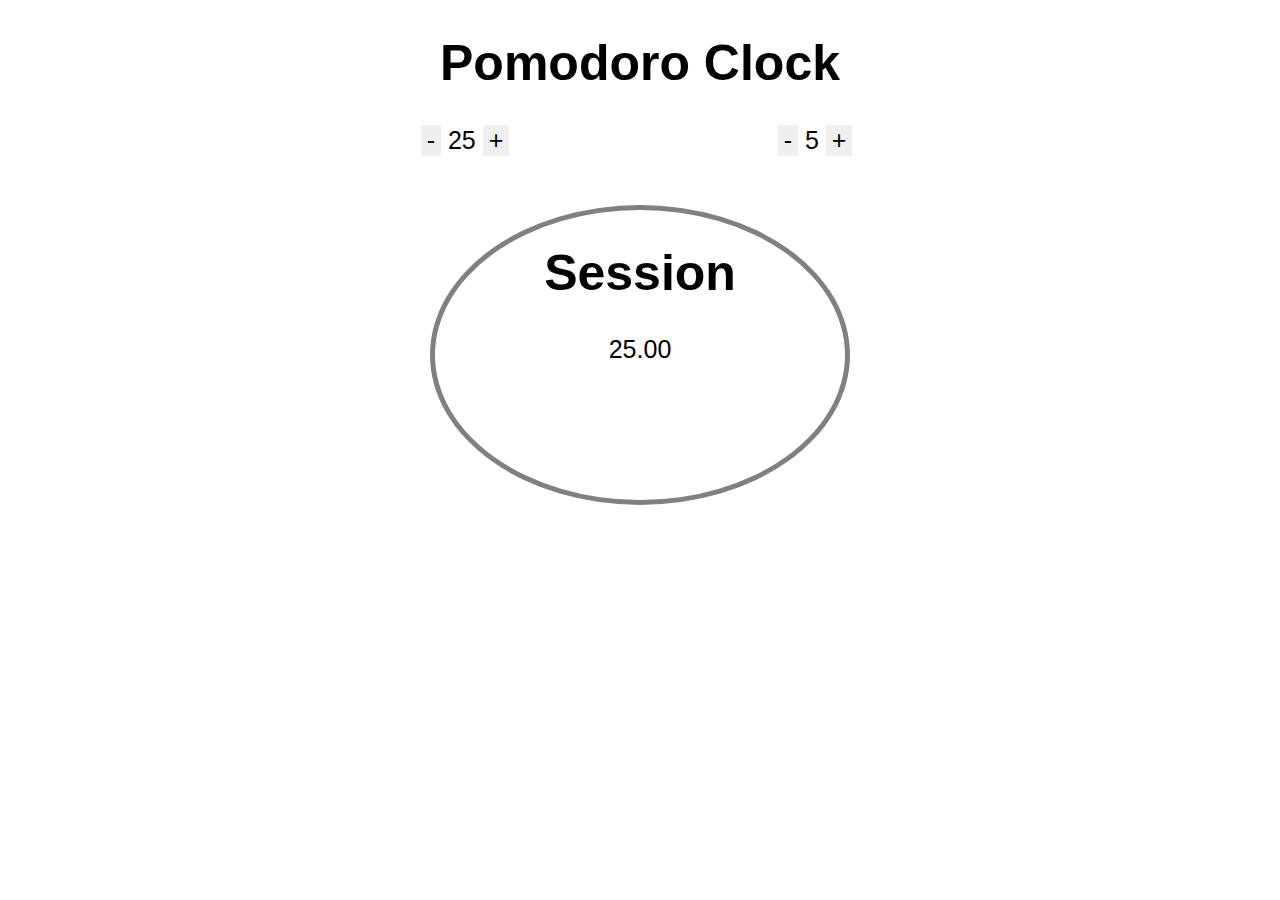
==== Pomodoro Clock/index.html @ cdd8458a "Pomodoro clock" ====
<!DOCTYPE html>
<html lang="en">

<head>
  <meta charset="UTF-8">
  <link href="style.css" rel="stylesheet" type="text/css">
  <script type="text/javascript" src="jquery-3.2.1.min.js"></script>

  <title>Pomodoro Clock</title>

</head>

<body>
  <h1>Pomodoro Clock</h1>

  <section class="all">

    <div class="session">

      <button class="session--minus">-</button>
      <span>25</span>
      <button class="session--add">+</button>
      
    </div>

    <div class="break">
    
      <button class="break--minus">-</button>
      <span>5</span>
      <button class="break--add">+</button>
    
    </div>

  

    <div class="clock">
      <div class="progress"></div>
      <h1>Session</h1>
      <p class="time-left">25.00</p>
  
    </div>
</section>



</body>
<script type="text/javascript" src="script.js"></script>

</html>
---- Pomodoro Clock/style.css ----
html {
  font-size: 25px;
  font-family: Open Sans, Arial;
  text-align: center;
}

button {
  border: none;
  font-size: 25px;
}

.all {
  display: grid;
  width: 700px;
  height: 400px;
  grid-template-columns: 50% 50%;
  grid-template-rows: 15% auto;
  margin: 0 auto;
}

.session, .break {
  font-size: 25px;
}

.clock {
  grid-column: 1/3;
  border: 5px solid grey;
  border-radius: 50%;
  margin: 20px 140px;
}

.progress {
  background-color: cyan;
  
}
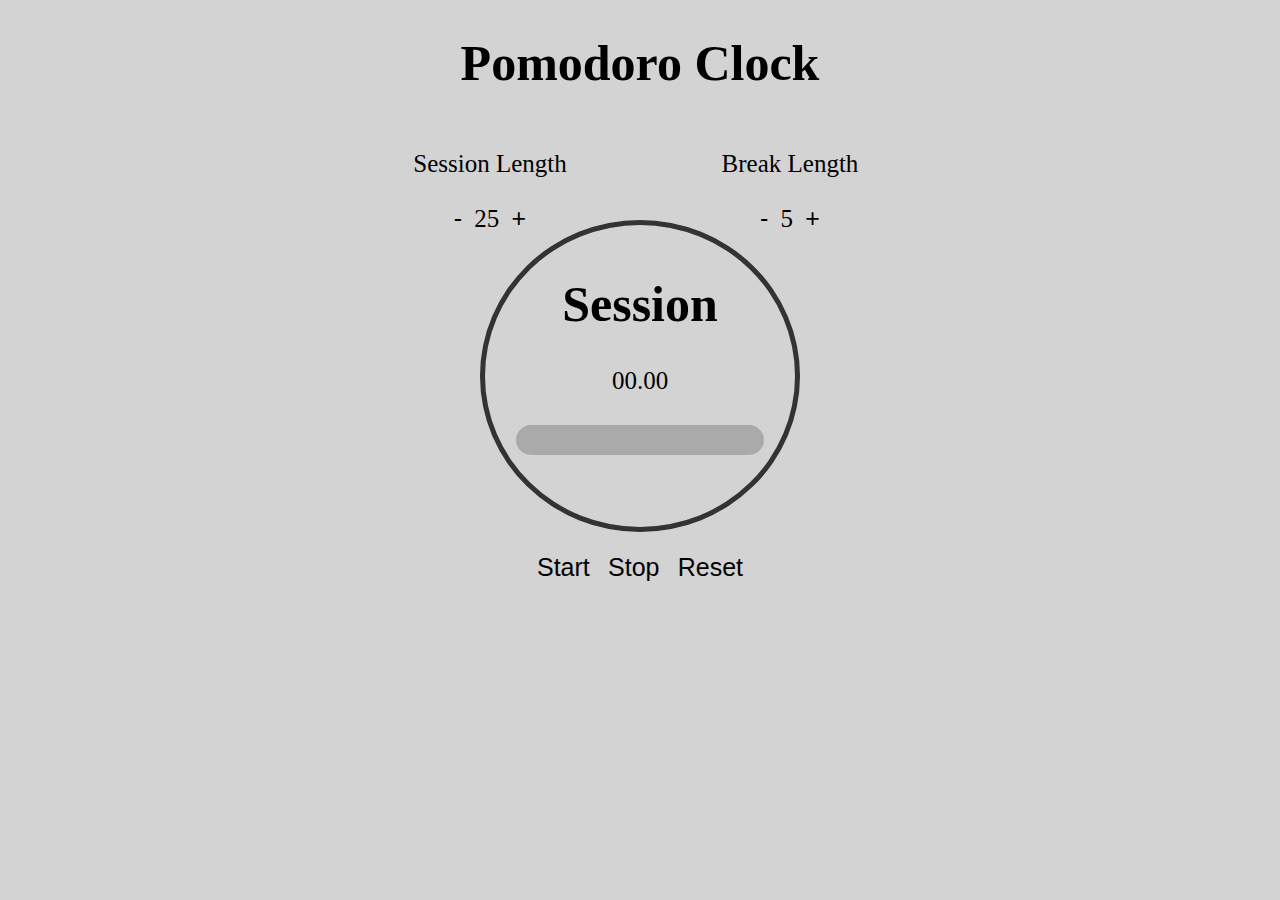
==== commit a538d181: "Pomodoro clock" ====
--- a/Pomodoro Clock/index.html
+++ b/Pomodoro Clock/index.html
@@ -4,7 +4,6 @@
 <head>
   <meta charset="UTF-8">
   <link href="style.css" rel="stylesheet" type="text/css">
-  <script type="text/javascript" src="jquery-3.2.1.min.js"></script>
 
   <title>Pomodoro Clock</title>
 
@@ -17,16 +16,18 @@
 
     <div class="session">
 
+      <p class="text">Session Length</p>
       <button class="session--minus">-</button>
-      <span>25</span>
+      <span class="session-time">25</span>
       <button class="session--add">+</button>
       
     </div>
 
     <div class="break">
     
+      <p class="text">Break Length</p>
       <button class="break--minus">-</button>
-      <span>5</span>
+      <span class="break-time">5</span>
       <button class="break--add">+</button>
     
     </div>
@@ -34,10 +35,19 @@
   
 
     <div class="clock">
-      <div class="progress"></div>
-      <h1>Session</h1>
-      <p class="time-left">25.00</p>
+      
+      <h1 class="period">Session</h1>
+      <p class="time-left">00.00</p>
+      <div class="progress">
+        <div class="bar">
+        </div>
+      </div>
   
+    </div>
+    <div class="buttons">
+      <button class="start">Start</button>
+      <button class="stop">Stop</button>
+      <button class="reset">Reset</button>
     </div>
 </section>
 
--- a/Pomodoro Clock/style.css
+++ b/Pomodoro Clock/style.css
@@ -1,18 +1,21 @@
 html {
   font-size: 25px;
-  font-family: Open Sans, Arial;
+  font-family: cursive;
   text-align: center;
+  background-color: lightgray;
 }
 
 button {
   border: none;
   font-size: 25px;
+  background-color: lightgray;
+  cursor: pointer;
 }
 
 .all {
   display: grid;
-  width: 700px;
-  height: 400px;
+  width: 600px;
+  height: 500px;
   grid-template-columns: 50% 50%;
   grid-template-rows: 15% auto;
   margin: 0 auto;
@@ -24,12 +27,37 @@
 
 .clock {
   grid-column: 1/3;
-  border: 5px solid grey;
+  border: 5px solid #333;
   border-radius: 50%;
   margin: 20px 140px;
 }
 
 .progress {
-  background-color: cyan;
-  
-}+  display: block;
+  width: 80%;
+  background-color: #aaa;
+  margin: 30px auto;
+  border-radius: 20px;
+}
+
+.bar {
+  width: 0%;
+  height: 30px;
+  background-color: black;
+  border-radius: 20px;
+}
+
+.period {
+  margin-top: 50px;
+}
+
+.buttons {
+  width: 300px;
+  grid-column: 1/3;
+  margin: 0 auto;
+}
+
+button:hover {
+  color: #333;
+}
+
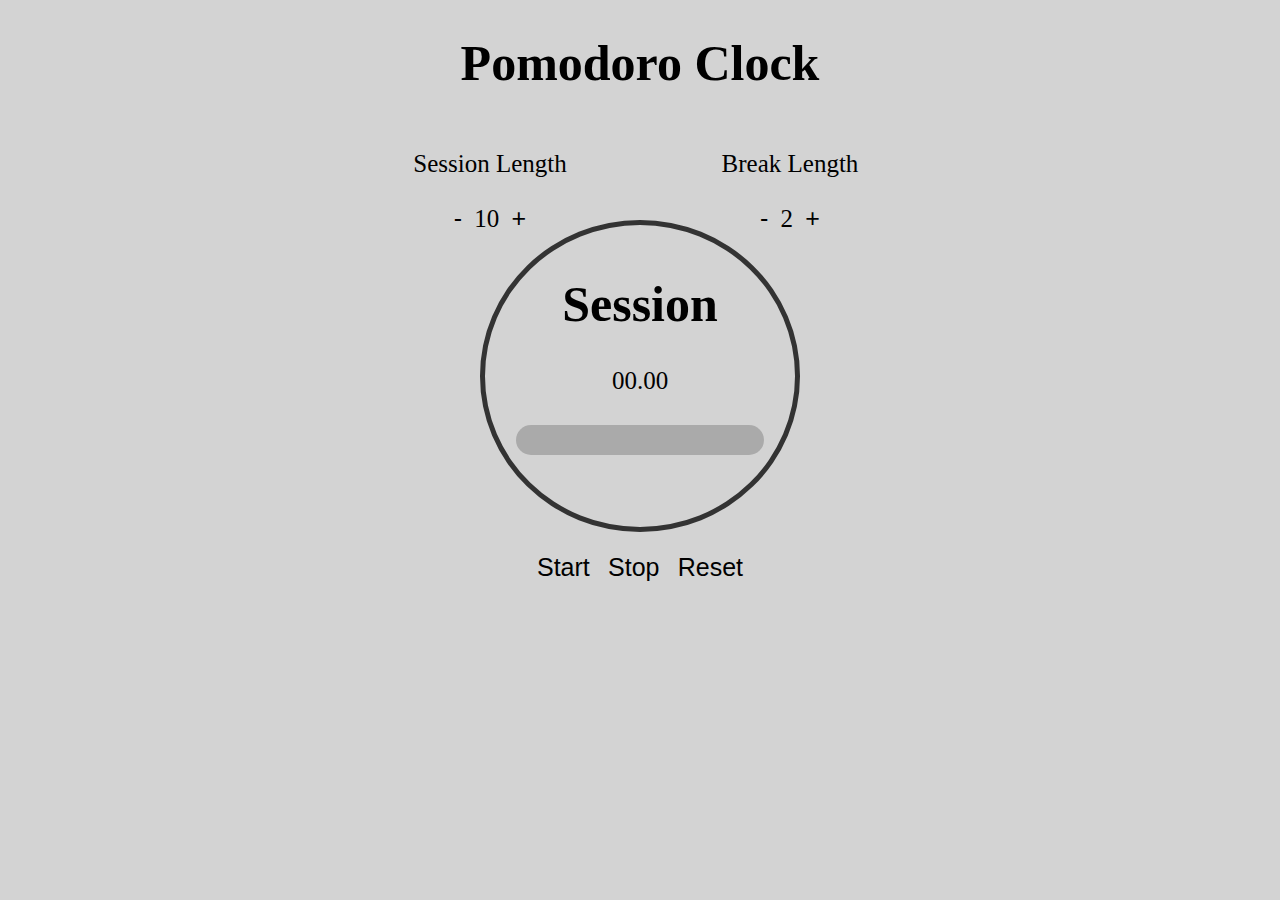
==== commit ae536091: "changing to ES6" ====
--- a/Pomodoro Clock/index.html
+++ b/Pomodoro Clock/index.html
@@ -18,7 +18,7 @@
 
       <p class="text">Session Length</p>
       <button class="session--minus">-</button>
-      <span class="session-time">25</span>
+      <span class="session-time">10</span>
       <button class="session--add">+</button>
       
     </div>
@@ -27,7 +27,7 @@
     
       <p class="text">Break Length</p>
       <button class="break--minus">-</button>
-      <span class="break-time">5</span>
+      <span class="break-time">2</span>
       <button class="break--add">+</button>
     
     </div>
